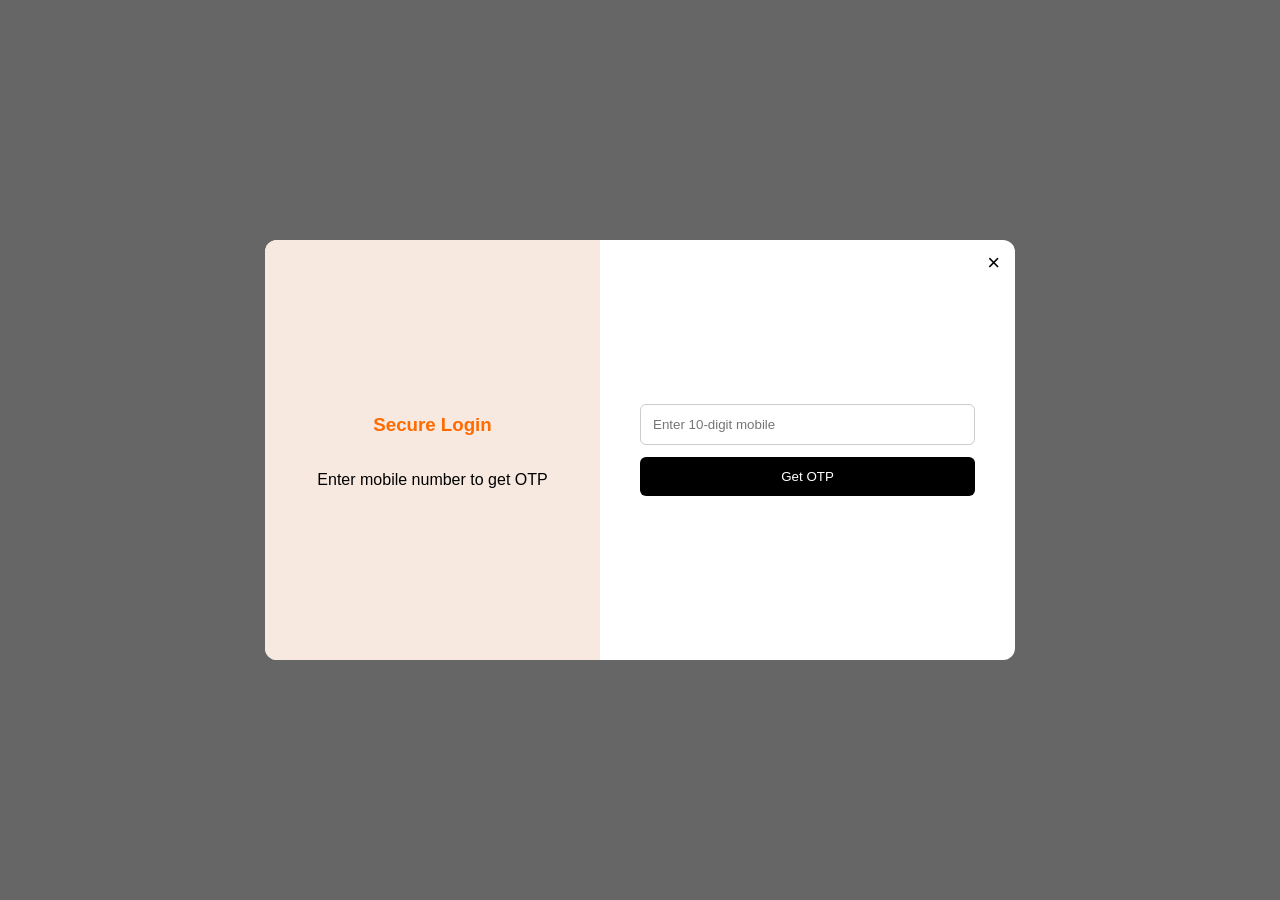
==== index.html @ 1318113c "update" ====
<!DOCTYPE html>
<html>

<head>
    <title>Professional Login System</title>

    <style>
        body {
            margin: 0;
            font-family: Arial, sans-serif;
            overflow-x: hidden;
        }

        /* MAIN CONTENT */
        .main-content {
            display: none;
            padding: 100px;
            text-align: center;
            transition: 0.3s;
        }

        .blur {
            filter: blur(8px);
        }

        /* MODAL BACKGROUND */
        .modal {
            position: fixed;
            width: 100%;
            height: 100%;
            background: rgba(0, 0, 0, 0.6);
            display: flex;
            justify-content: center;
            align-items: center;
            top: 0;
            left: 0;
            z-index: 1000;
        }

        /* LOGIN BOX */
        .login-container {
            width: 750px;
            height: 420px;
            background: white;
            display: flex;
            border-radius: 12px;
            overflow: hidden;
            position: relative;
            animation: slideIn 0.5s ease;
        }

        @keyframes slideIn {
            from {
                transform: translateY(-40px);
                opacity: 0;
            }

            to {
                transform: translateY(0);
                opacity: 1;
            }
        }

        /* CLOSE BUTTON */
        .close-btn {
            position: absolute;
            right: 15px;
            top: 10px;
            font-size: 22px;
            cursor: pointer;
        }

        /* LEFT SIDE */
        .left {
            width: 50%;
            background: #f7e9df;
            display: flex;
            flex-direction: column;
            justify-content: center;
            align-items: center;
        }

        .left h3 {
            color: #ff6b00;
        }

        /* RIGHT SIDE */
        .right {
            width: 50%;
            padding: 40px;
            display: flex;
            flex-direction: column;
            justify-content: center;
        }

        input {
            padding: 12px;
            margin-bottom: 12px;
            border-radius: 6px;
            border: 1px solid #ccc;
        }

        button {
            padding: 12px;
            background: black;
            color: white;
            border: none;
            border-radius: 6px;
            cursor: pointer;
        }

        button:hover {
            background: #333;
        }

        .otp-section {
            display: none;
        }
    </style>
</head>

<body>

    <!-- MAIN WEBSITE -->
    <div class="main-content" id="mainPage">
        <h1>🎉 Welcome Divya!</h1>
        <p>You are successfully logged in.</p>
        <button onclick="logout()">Logout</button>
    </div>


    <!-- LOGIN MODAL -->
    <div class="modal" id="loginModal">

        <div class="login-container">
            <span class="close-btn" onclick="closeModal()">×</span>

            <div class="left">
                <h3>Secure Login</h3>
                <p>Enter mobile number to get OTP</p>
            </div>

            <div class="right">
                <input type="text" id="mobile" placeholder="Enter 10-digit mobile">

                <button onclick="sendOTP()">Get OTP</button>

                <div class="otp-section" id="otpSection">
                    <input type="text" id="otpInput" placeholder="Enter OTP">
                    <button onclick="verifyOTP()">Verify OTP</button>
                </div>
            </div>
        </div>

    </div>


    <script>
        let generatedOTP = "";

        // Auto check login
        window.onload = function () {
            if (localStorage.getItem("isLoggedIn") === "true") {
                showMainPage();
            } else {
                document.getElementById("mainPage").classList.add("blur");
            }
        }

        // SEND OTP
        function sendOTP() {
            let mobile = document.getElementById("mobile").value;

            if (/^[0-9]{10}$/.test(mobile)) {
                generatedOTP = Math.floor(100000 + Math.random() * 900000);
                alert("Your OTP is: " + generatedOTP); // Simulation only

                document.getElementById("otpSection").style.display = "block";
            } else {
                alert("Enter valid 10-digit mobile number");
            }
        }

        // VERIFY OTP
        function verifyOTP() {
            let enteredOTP = document.getElementById("otpInput").value;

            if (enteredOTP == generatedOTP) {
                localStorage.setItem("isLoggedIn", "true");
                showMainPage();
            } else {
                alert("Invalid OTP");
            }
        }

        // SHOW MAIN PAGE
        function showMainPage() {
            document.getElementById("loginModal").style.display = "none";
            document.getElementById("mainPage").style.display = "block";
            document.getElementById("mainPage").classList.remove("blur");
        }

        // CLOSE MODAL
        function closeModal() {
            document.getElementById("loginModal").style.display = "none";
            document.getElementById("mainPage").classList.remove("blur");
        }

        // LOGOUT
        function logout() {
            localStorage.removeItem("isLoggedIn");
            location.reload();
        }

    </script>

</body>

</html>
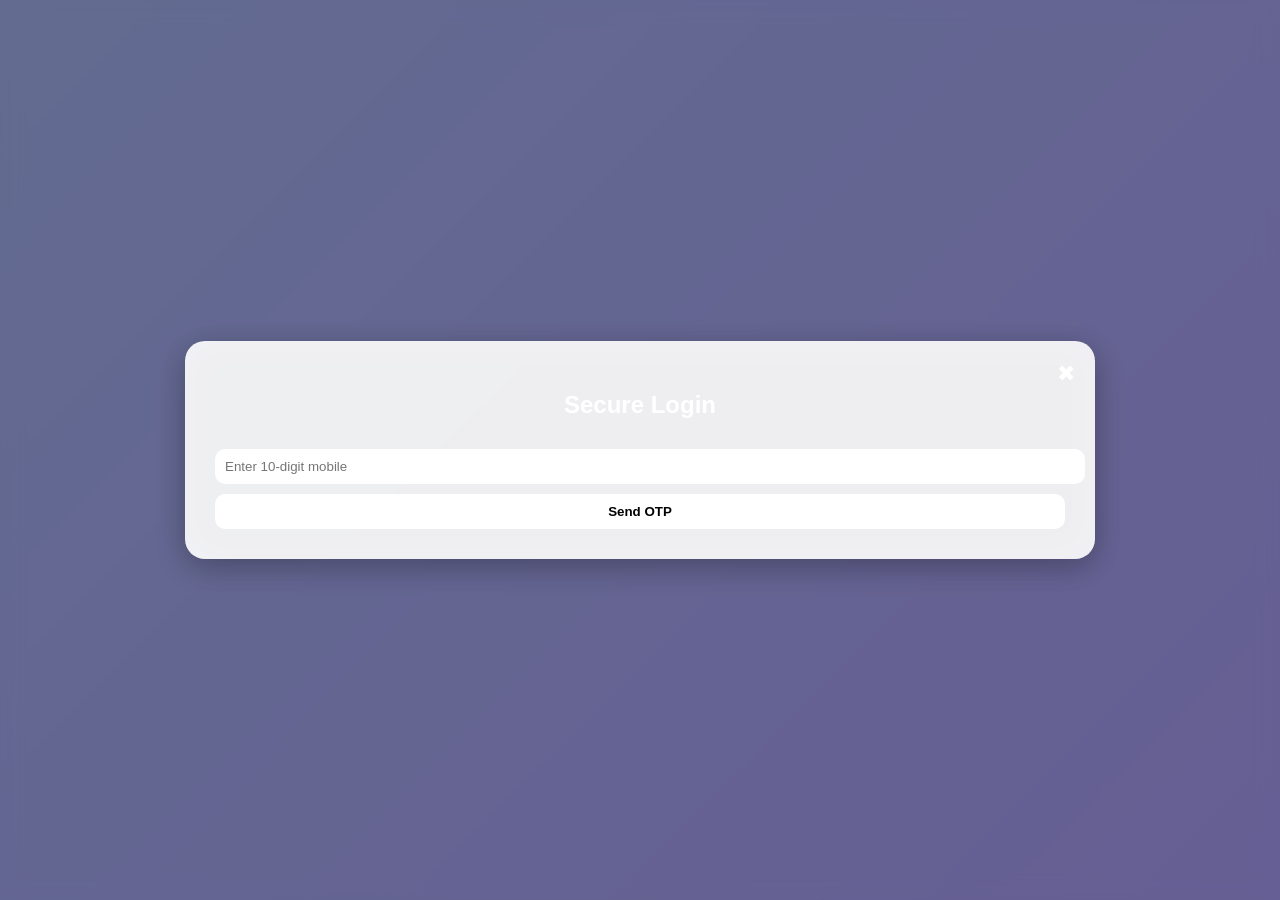
==== commit 66346d8f: "update" ====
--- a/index.html
+++ b/index.html
@@ -2,56 +2,54 @@
 <html>
 
 <head>
-    <title>Professional Login System</title>
+    <meta name="viewport" content="width=device-width, initial-scale=1.0">
+    <title>Advanced Login</title>
 
     <style>
         body {
             margin: 0;
-            font-family: Arial, sans-serif;
-            overflow-x: hidden;
+            font-family: 'Segoe UI', sans-serif;
+            height: 100vh;
+            background: linear-gradient(135deg, #a5b3f1, #aa9ef7);
+            display: flex;
+            justify-content: center;
+            align-items: center;
         }
 
         /* MAIN CONTENT */
         .main-content {
             display: none;
-            padding: 100px;
+            color: white;
             text-align: center;
-            transition: 0.3s;
-        }
-
-        .blur {
-            filter: blur(8px);
-        }
-
-        /* MODAL BACKGROUND */
+        }
+
+        /* GLASS MODAL */
         .modal {
             position: fixed;
             width: 100%;
             height: 100%;
-            background: rgba(0, 0, 0, 0.6);
+            backdrop-filter: blur(10px);
+            background: rgba(0, 0, 0, 0.4);
             display: flex;
             justify-content: center;
             align-items: center;
-            top: 0;
-            left: 0;
-            z-index: 1000;
-        }
-
-        /* LOGIN BOX */
-        .login-container {
-            width: 750px;
-            height: 420px;
-            background: white;
-            display: flex;
-            border-radius: 12px;
-            overflow: hidden;
-            position: relative;
-            animation: slideIn 0.5s ease;
-        }
-
-        @keyframes slideIn {
+        }
+
+        .login-box {
+            width: 850px;
+            padding: 30px;
+            border-radius: 20px;
+            background: rgba(255, 255, 255, 0.914);
+            backdrop-filter: blur(20px);
+            box-shadow: 0 8px 32px rgba(0, 0, 0, 0.3);
+            color: white;
+            text-align: center;
+            animation: slide 0.5s ease;
+        }
+
+        @keyframes slide {
             from {
-                transform: translateY(-40px);
+                transform: translateY(-50px);
                 opacity: 0;
             }
 
@@ -61,157 +59,151 @@
             }
         }
 
-        /* CLOSE BUTTON */
-        .close-btn {
+        input {
+            width: 100%;
+            padding: 10px;
+            margin: 10px 0;
+            border-radius: 10px;
+            border: none;
+            outline: none;
+        }
+
+        button {
+            width: 100%;
+            padding: 10px;
+            border-radius: 10px;
+            border: none;
+            background: white;
+            color: black;
+            font-weight: bold;
+            cursor: pointer;
+        }
+
+        button:hover {
+            background: #ddd;
+        }
+
+        .timer {
+            font-size: 14px;
+            margin-top: 5px;
+        }
+
+        .resend {
+            color: yellow;
+            cursor: pointer;
+            font-size: 14px;
+            display: none;
+        }
+
+        .close {
             position: absolute;
-            right: 15px;
-            top: 10px;
+            right: 20px;
+            top: 20px;
             font-size: 22px;
             cursor: pointer;
         }
-
-        /* LEFT SIDE */
-        .left {
-            width: 50%;
-            background: #f7e9df;
-            display: flex;
-            flex-direction: column;
-            justify-content: center;
-            align-items: center;
-        }
-
-        .left h3 {
-            color: #ff6b00;
-        }
-
-        /* RIGHT SIDE */
-        .right {
-            width: 50%;
-            padding: 40px;
-            display: flex;
-            flex-direction: column;
-            justify-content: center;
-        }
-
-        input {
-            padding: 12px;
-            margin-bottom: 12px;
-            border-radius: 6px;
-            border: 1px solid #ccc;
-        }
-
-        button {
-            padding: 12px;
-            background: black;
-            color: white;
-            border: none;
-            border-radius: 6px;
-            cursor: pointer;
-        }
-
-        button:hover {
-            background: #333;
-        }
-
-        .otp-section {
-            display: none;
-        }
     </style>
 </head>
 
 <body>
 
-    <!-- MAIN WEBSITE -->
     <div class="main-content" id="mainPage">
-        <h1>🎉 Welcome Divya!</h1>
-        <p>You are successfully logged in.</p>
+        <h1>🎉 Welcome Divya</h1>
         <button onclick="logout()">Logout</button>
     </div>
 
-
-    <!-- LOGIN MODAL -->
     <div class="modal" id="loginModal">
-
-        <div class="login-container">
-            <span class="close-btn" onclick="closeModal()">×</span>
-
-            <div class="left">
-                <h3>Secure Login</h3>
-                <p>Enter mobile number to get OTP</p>
-            </div>
-
-            <div class="right">
-                <input type="text" id="mobile" placeholder="Enter 10-digit mobile">
-
-                <button onclick="sendOTP()">Get OTP</button>
-
-                <div class="otp-section" id="otpSection">
-                    <input type="text" id="otpInput" placeholder="Enter OTP">
-                    <button onclick="verifyOTP()">Verify OTP</button>
-                </div>
+        <div class="login-box">
+            <div class="close" onclick="closeModal()">✖</div>
+            <h2>Secure Login</h2>
+
+            <input type="text" id="mobile" placeholder="Enter 10-digit mobile">
+            <button onclick="sendOTP()">Send OTP</button>
+
+            <div id="otpArea" style="display:none;">
+                <input type="text" id="otpInput" placeholder="Enter OTP">
+                <button onclick="verifyOTP()">Verify OTP</button>
+                <div class="timer" id="timer"></div>
+                <div class="resend" id="resend" onclick="resendOTP()">Resend OTP</div>
             </div>
         </div>
-
     </div>
-
 
     <script>
         let generatedOTP = "";
-
-        // Auto check login
+        let countdown;
+        let timeLeft = 30;
+
+        // Auto login check
         window.onload = function () {
             if (localStorage.getItem("isLoggedIn") === "true") {
-                showMainPage();
-            } else {
-                document.getElementById("mainPage").classList.add("blur");
-            }
-        }
-
-        // SEND OTP
+                showMain();
+            }
+        }
+
+        // Send OTP
         function sendOTP() {
             let mobile = document.getElementById("mobile").value;
 
             if (/^[0-9]{10}$/.test(mobile)) {
                 generatedOTP = Math.floor(100000 + Math.random() * 900000);
-                alert("Your OTP is: " + generatedOTP); // Simulation only
-
-                document.getElementById("otpSection").style.display = "block";
+                alert("Demo OTP: " + generatedOTP);
+
+                document.getElementById("otpArea").style.display = "block";
+                startTimer();
             } else {
-                alert("Enter valid 10-digit mobile number");
-            }
-        }
-
-        // VERIFY OTP
+                alert("Invalid mobile number");
+            }
+        }
+
+        // Timer
+        function startTimer() {
+            timeLeft = 30;
+            document.getElementById("resend").style.display = "none";
+
+            countdown = setInterval(() => {
+                document.getElementById("timer").innerText =
+                    "OTP expires in " + timeLeft + " seconds";
+                timeLeft--;
+
+                if (timeLeft < 0) {
+                    clearInterval(countdown);
+                    document.getElementById("timer").innerText = "OTP expired";
+                    document.getElementById("resend").style.display = "block";
+                }
+            }, 1000);
+        }
+
+        // Resend
+        function resendOTP() {
+            sendOTP();
+        }
+
+        // Verify
         function verifyOTP() {
-            let enteredOTP = document.getElementById("otpInput").value;
-
-            if (enteredOTP == generatedOTP) {
+            let entered = document.getElementById("otpInput").value;
+
+            if (entered == generatedOTP) {
                 localStorage.setItem("isLoggedIn", "true");
-                showMainPage();
+                showMain();
             } else {
-                alert("Invalid OTP");
-            }
-        }
-
-        // SHOW MAIN PAGE
-        function showMainPage() {
+                alert("Wrong OTP");
+            }
+        }
+
+        function showMain() {
             document.getElementById("loginModal").style.display = "none";
             document.getElementById("mainPage").style.display = "block";
-            document.getElementById("mainPage").classList.remove("blur");
-        }
-
-        // CLOSE MODAL
-        function closeModal() {
-            document.getElementById("loginModal").style.display = "none";
-            document.getElementById("mainPage").classList.remove("blur");
-        }
-
-        // LOGOUT
+        }
+
         function logout() {
             localStorage.removeItem("isLoggedIn");
             location.reload();
         }
 
+        function closeModal() {
+            document.getElementById("loginModal").style.display = "none";
+        }
     </script>
 
 </body>
